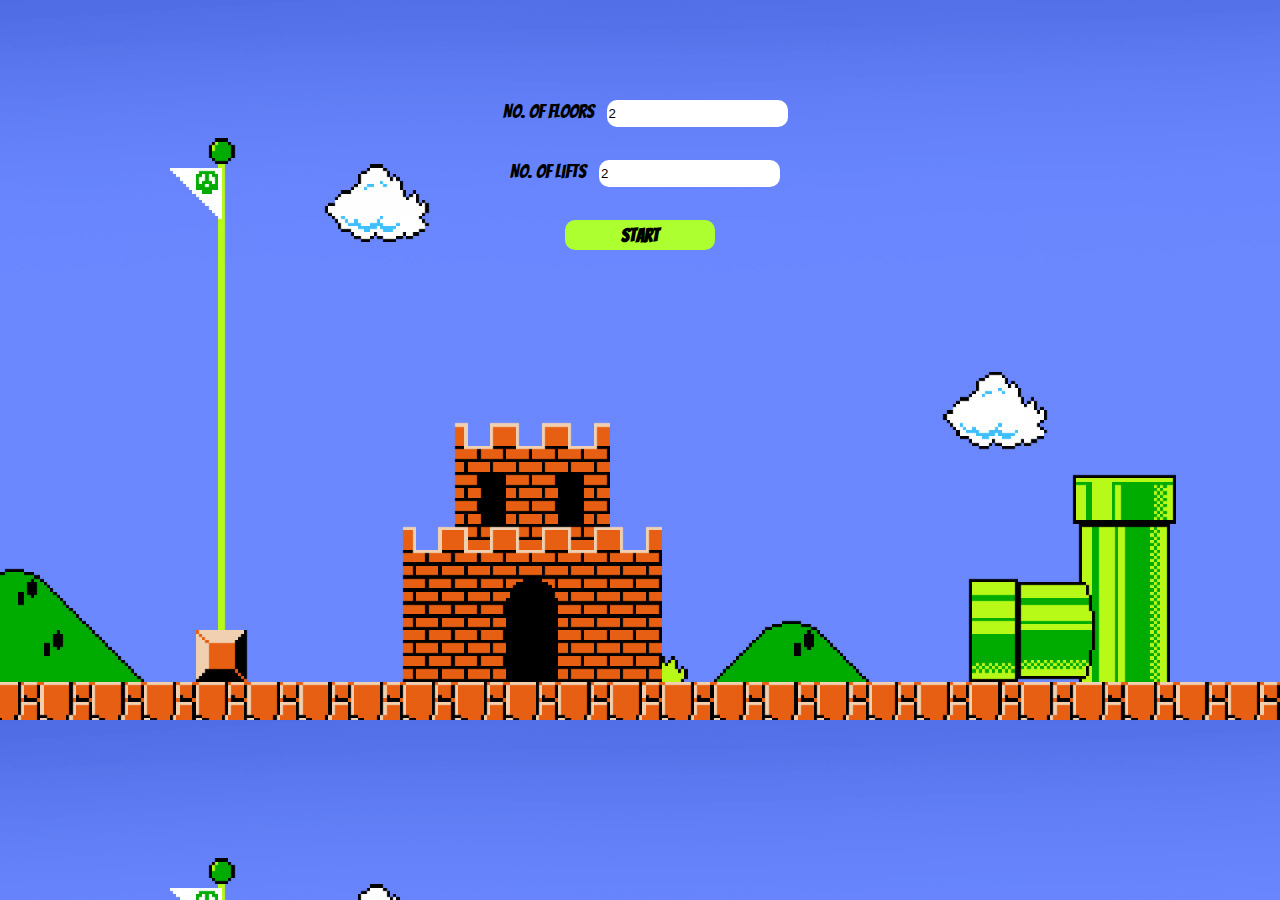
==== index.html @ ed2f227c "Lift Simulation: dynamic lifts and floors generation done" ====
<!DOCTYPE html>
<html lang="en">

<head>
    <meta charset="UTF-8">
    <meta http-equiv="X-UA-Compatible" content="IE=edge">
    <meta name="viewport" content="width=device-width, initial-scale=1.0">
    <title>Lift Simulation</title>
    <link rel="stylesheet" href="./css/main.css">
    <script src="./js/main.js" defer> </script>


</head>

<body>
    <!-- Input section -->
    <div class="input-section" id="inputSection">
        <div>
            <label class="lbl"> No. of floors</label>
            <input class="input-1" id="enterFloors" type="number" value="2" placeholder="Atleast 2 floors"></input>
        </div>
        <div>
            <label class="lbl"> No. of lifts</label>
            <input class="input-2" id="enterLifts" type="number" value="2" placeholder="Atleast 2 lifts"></input>
        </div>

        <button class="generateBtn" id="generateBtn">Start</button>
    </div>

    <!-- Floor section -->
    <div class="topBtn" id="top-btn">
            <a href="./index.html" class="backBtn"> Back ></a>
        </div>

    <div class="floor-section"></div>

</body>

</html>
---- css/main.css ----
@import url('https://fonts.googleapis.com/css2?family=Bangers&display=swap');

body {
    background-image: url('/assets/super-mario-wallpaper.png');
    background-size: cover;
    text-align: center;
    color: black;
    font-weight: 100px;
    font-family: 'Bangers', cursive;
    height: 100%;
}

/* Input section styling */

.input-section {
    height: 150px;
    padding: 15px;
    display: flex;
    flex-direction: column;
    margin-top: 85px;
    margin-bottom: 85px;
    justify-content: space-between;
    align-items: center;
}

.lbl {
    padding: 10px;
    width: 10px;
    height: 30px;
    font-size: larger;
}

::placeholder {
    text-align: center;
    font-family: 'Bangers', cursive;

}

.input-1,
.input-2 {
    height: 25px;
    border-radius: 10px;
    border-style: none;
}


.generateBtn {
    color: black;
    width: 150px;
    background: greenyellow;
    border-radius: 10px;
    border-style: none;
    cursor: pointer;
    font-weight: bold;
    text-align: center;
    padding: 5px;
    font-size: larger;
    font-family: 'Bangers', cursive;
    text-decoration: none;
}


/* floor section styling */
/* .floor-section{
     border: 1px solid red;
} */

/* .simulation_layout {
    /* border: 1px solid red; */
/* }  */



/* .hidden {
    display: none;
  } */

.topBtn {
    display: flex;
    text-align: left;
    margin-bottom: 20px;
    display: none
}

.backBtn {
    color: black;
    border-radius: 10px;
    border-style: none;
    cursor: pointer;
    font-weight: bold;
    text-align: center;
    padding: 5px;
    font-size: larger;
    font-family: 'Bangers', cursive;
    text-decoration: none;
}


.btn_wrapper {
    display: flex;
    justify-content: end;
    flex-direction: column;
    padding-bottom: 10px;
    gap: 10px;
}

.btn_lift_up {
    font-size: 8px;
    width: 50px;
    height: 25px;
    border-radius: 10px;
    border-style: none;
    background: greenyellow;
    color: black;
    font-family: 'Bangers', cursive;
    font-size: large;
    cursor: pointer;
}

.btn_lift_down {
    font-size: 8px;
    width: 50px;
    height: 25px;
    border-radius: 10px;
    border-style: none;
    background: orange;
    color: black;
    font-family: 'Bangers', cursive;
    font-size: large;
    cursor: pointer;
    padding-bottom: 2px;
}

/* 
.floor_container {
    min-height: 20px;
    padding: 20px;
    border: 1px solid red;
    margin: 1rem;
} */

.floor {
    width: 100%;
    height: 100px;
    border-bottom: 2px solid white;
    /*     background-color: aqua; */
    display: flex;
    align-items: center;
    /*   flex-direction: row-reverse; */
    /* margin-left: 25px;
    margin-right: 25px; */
    margin-bottom: 20px;
    border: 3px solid black;

}

/* .floor_inner_container {
    min-height: 20px;
    padding: 20px;
    border: 1px solid greenyellow;
    align-items: end;
    
} */
/* .single_floor {
    background: green; 
    min-height: 20vh;
    border-bottom: 1.5px solid white;

} */

/* .floor_no {
    display: flex;
    align-items: flex-end;
    margin-left: -24px;
    margin-top: -27px;
} */
.floorText {
    margin-right: 1rem;

}

.lift-wrapper {
    display: flex;
    border: 1px solid yellow;
    flex: 1;
    padding: 0.2rem;
    justify-content: flex-start;
    background: green;
}

.lift {
    height: 90px;
    width: 60px;
    display: flex;
    border: 1px solid yellow;
    margin: auto;
}

.lift_left,
.lift_right {
    width: 40px;
    background-color: rgb(233, 98, 44);
    border: 1px solid whitesmoke;
}
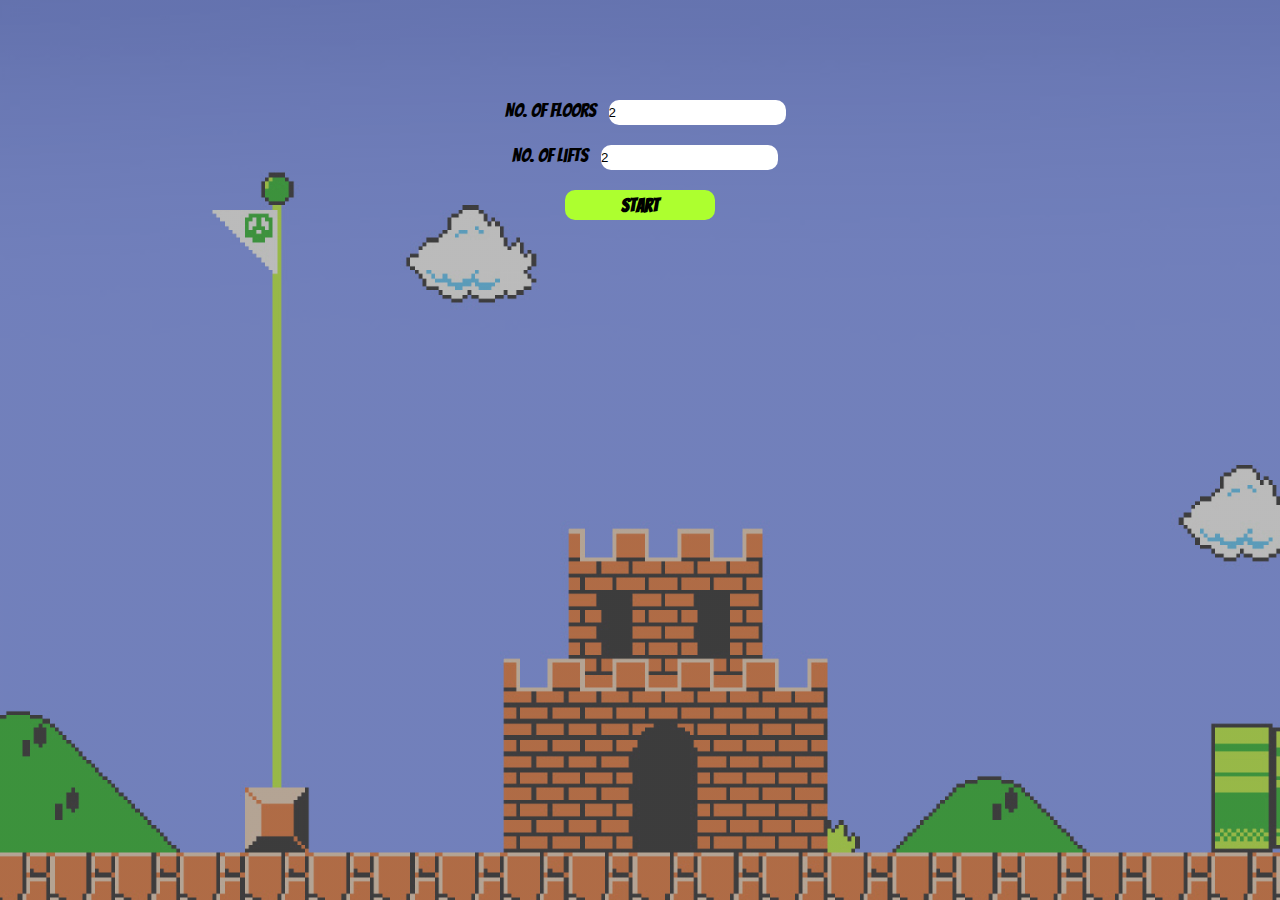
==== commit b73b7960: "faded bg img" ====
--- a/index.html
+++ b/index.html
@@ -13,6 +13,8 @@
 </head>
 
 <body>
+    <div id="liftSpace">
+    <!-- <img id="bg-img" src="./assets/super-mario-wallpaper.png"/> --> 
     <!-- Input section -->
     <div class="input-section" id="inputSection">
         <div>
@@ -26,6 +28,8 @@
 
         <button class="generateBtn" id="generateBtn">Start</button>
     </div>
+    
+
 
     <!-- Floor section -->
     <div class="topBtn" id="top-btn">
@@ -33,6 +37,7 @@
         </div>
 
     <div class="floor-section"></div>
+</div>
 
 </body>
 
--- a/css/main.css
+++ b/css/main.css
@@ -1,20 +1,30 @@
 @import url('https://fonts.googleapis.com/css2?family=Bangers&display=swap');
 
-body {
-    background-image: url('/assets/super-mario-wallpaper.png');
+*{
+    margin: 0;
+    padding: 0;
+    box-sizing: border-box;
+
+  } 
+   
+  #liftSpace {
+    background: linear-gradient(rgba(120,120,120,.5), rgba(120,120,120,.5)), url("/assets/super-mario-wallpaper.png");
+    background-repeat: no-repeat;
     background-size: cover;
     text-align: center;
     color: black;
     font-weight: 100px;
     font-family: 'Bangers', cursive;
-    height: 100%;
-}
-
-/* Input section styling */
+    height: 100vh; 
+    overflow: auto;
+    
+} 
+   
 
 .input-section {
     height: 150px;
     padding: 15px;
+    width: 100%;
     display: flex;
     flex-direction: column;
     margin-top: 85px;
@@ -59,27 +69,12 @@
     text-decoration: none;
 }
 
-
-/* floor section styling */
-/* .floor-section{
-     border: 1px solid red;
-} */
-
-/* .simulation_layout {
-    /* border: 1px solid red; */
-/* }  */
-
-
-
-/* .hidden {
-    display: none;
-  } */
-
 .topBtn {
     display: flex;
     text-align: left;
     margin-bottom: 20px;
-    display: none
+    margin-top: 20px;
+    display: none;
 }
 
 .backBtn {
@@ -196,6 +191,14 @@
     margin: auto;
 }
 
+.liftContainer{
+    width: 45%;
+    /* background-color: aqua; */
+    display: flex;
+    justify-content: space-between;
+    
+}
+
 .lift_left,
 .lift_right {
     width: 40px;
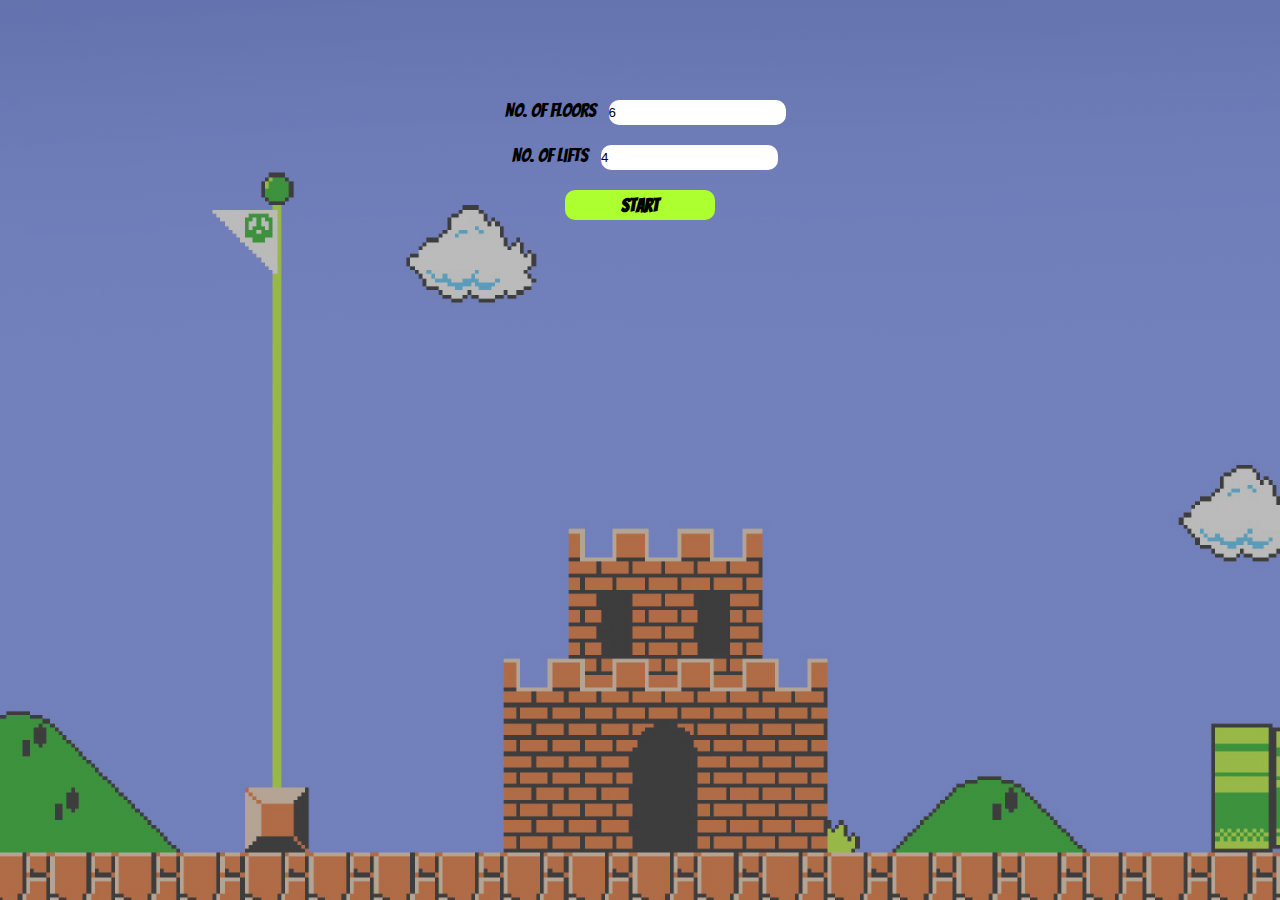
==== commit 4793342f: "added states to the lifts" ====
--- a/index.html
+++ b/index.html
@@ -19,11 +19,11 @@
     <div class="input-section" id="inputSection">
         <div>
             <label class="lbl"> No. of floors</label>
-            <input class="input-1" id="enterFloors" type="number" value="2" placeholder="Atleast 2 floors"></input>
+            <input class="input-1" id="enterFloors" type="number" value="6" placeholder="Atleast 2 floors"></input>
         </div>
         <div>
             <label class="lbl"> No. of lifts</label>
-            <input class="input-2" id="enterLifts" type="number" value="2" placeholder="Atleast 2 lifts"></input>
+            <input class="input-2" id="enterLifts" type="number" value="4" placeholder="Atleast 2 lifts"></input>
         </div>
 
         <button class="generateBtn" id="generateBtn">Start</button>
--- a/css/main.css
+++ b/css/main.css
@@ -188,7 +188,8 @@
     width: 60px;
     display: flex;
     border: 1px solid yellow;
-    margin: auto;
+    background-color: yellow;
+    margin: 40px;
 }
 
 .liftContainer{
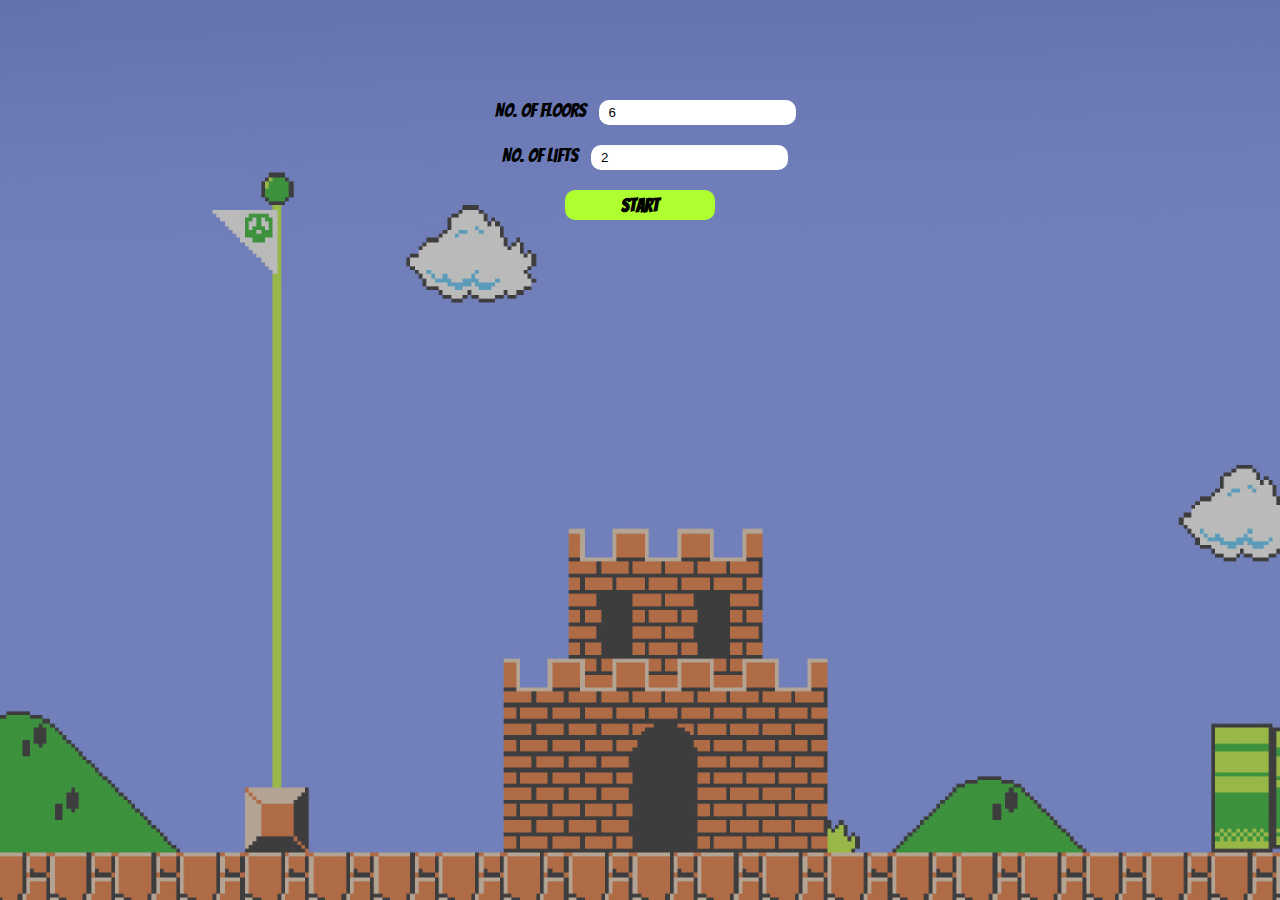
==== commit 45f0b10d: "fixed free lifts movement and the speed of the lift" ====
--- a/index.html
+++ b/index.html
@@ -14,7 +14,7 @@
 
 <body>
     <div id="liftSpace">
-    <!-- <img id="bg-img" src="./assets/super-mario-wallpaper.png"/> --> 
+    
     <!-- Input section -->
     <div class="input-section" id="inputSection">
         <div>
@@ -23,7 +23,7 @@
         </div>
         <div>
             <label class="lbl"> No. of lifts</label>
-            <input class="input-2" id="enterLifts" type="number" value="4" placeholder="Atleast 2 lifts"></input>
+            <input class="input-2" id="enterLifts" type="number" value="2" placeholder="Atleast 2 lifts"></input>
         </div>
 
         <button class="generateBtn" id="generateBtn">Start</button>
@@ -33,7 +33,7 @@
 
     <!-- Floor section -->
     <div class="topBtn" id="top-btn">
-            <a href="./index.html" class="backBtn"> Back ></a>
+            <a href="./index.html" class="backBtn">&lt; Back</a>
         </div>
 
     <div class="floor-section"></div>
--- a/css/main.css
+++ b/css/main.css
@@ -1,208 +1,188 @@
-@import url('https://fonts.googleapis.com/css2?family=Bangers&display=swap');
+@import url("https://fonts.googleapis.com/css2?family=Bangers&display=swap");
 
-*{
-    margin: 0;
-    padding: 0;
-    box-sizing: border-box;
+/* to avoid horizonal scroll */
+html,
+body {
+  max-width: 100%;
+  overflow-x: hidden;
+}
 
-  } 
-   
-  #liftSpace {
-    background: linear-gradient(rgba(120,120,120,.5), rgba(120,120,120,.5)), url("/assets/super-mario-wallpaper.png");
-    background-repeat: no-repeat;
-    background-size: cover;
-    text-align: center;
-    color: black;
-    font-weight: 100px;
-    font-family: 'Bangers', cursive;
-    height: 100vh; 
-    overflow: auto;
-    
-} 
-   
+* {
+  margin: 0;
+  padding: 0;
+  box-sizing: border-box;
+}
+
+#liftSpace {
+  background: linear-gradient(rgba(120,120,120,.5), rgba(120,120,120,.5)), url("/assets/super-mario-wallpaper.png");
+  background-repeat: no-repeat;
+  background-size: cover;
+  text-align: center;
+  color: black;
+  font-weight: 100px;
+  font-family: "Bangers", cursive;
+  height: 100vh;
+  overflow: auto;
+}
 
 .input-section {
-    height: 150px;
-    padding: 15px;
-    width: 100%;
-    display: flex;
-    flex-direction: column;
-    margin-top: 85px;
-    margin-bottom: 85px;
-    justify-content: space-between;
-    align-items: center;
+  height: 150px;
+  padding: 15px;
+  width: 100%;
+  display: flex;
+  flex-direction: column;
+  margin-top: 85px;
+  margin-bottom: 85px;
+  justify-content: space-between;
+  align-items: center;
 }
 
 .lbl {
-    padding: 10px;
-    width: 10px;
-    height: 30px;
-    font-size: larger;
+  padding: 10px;
+  width: 10px;
+  height: 30px;
+  font-size: larger;
 }
 
 ::placeholder {
-    text-align: center;
-    font-family: 'Bangers', cursive;
-
+  text-align: center;
+  font-family: "Bangers", cursive;
 }
 
 .input-1,
 .input-2 {
-    height: 25px;
-    border-radius: 10px;
-    border-style: none;
+  height: 25px;
+  border-radius: 10px;
+  border-style: none;
+  padding: 10px;
 }
 
-
 .generateBtn {
-    color: black;
-    width: 150px;
-    background: greenyellow;
-    border-radius: 10px;
-    border-style: none;
-    cursor: pointer;
-    font-weight: bold;
-    text-align: center;
-    padding: 5px;
-    font-size: larger;
-    font-family: 'Bangers', cursive;
-    text-decoration: none;
+  color: black;
+  width: 150px;
+  background: greenyellow;
+  border-radius: 10px;
+  border-style: none;
+  cursor: pointer;
+  font-weight: bold;
+  text-align: center;
+  padding: 5px;
+  font-size: larger;
+  font-family: "Bangers", cursive;
+  text-decoration: none;
 }
 
 .topBtn {
-    display: flex;
-    text-align: left;
-    margin-bottom: 20px;
-    margin-top: 20px;
-    display: none;
+  display: flex;
+  text-align: left;
+  margin-bottom: 20px;
+  margin-top: 20px;
+  display: none;
 }
 
 .backBtn {
-    color: black;
-    border-radius: 10px;
-    border-style: none;
-    cursor: pointer;
-    font-weight: bold;
-    text-align: center;
-    padding: 5px;
-    font-size: larger;
-    font-family: 'Bangers', cursive;
-    text-decoration: none;
+  color: black;
+  border-radius: 10px;
+  border-style: none;
+  cursor: pointer;
+  font-weight: bold;
+  text-align: center;
+  padding: 5px;
+  font-size: larger;
+  font-family: "Bangers", cursive;
+  text-decoration: none;
 }
 
-
 .btn_wrapper {
-    display: flex;
-    justify-content: end;
-    flex-direction: column;
-    padding-bottom: 10px;
-    gap: 10px;
+  display: flex;
+  justify-content: end;
+  flex-direction: column;
+  padding-bottom: 10px;
+  gap: 10px;
 }
 
 .btn_lift_up {
-    font-size: 8px;
-    width: 50px;
-    height: 25px;
-    border-radius: 10px;
-    border-style: none;
-    background: greenyellow;
-    color: black;
-    font-family: 'Bangers', cursive;
-    font-size: large;
-    cursor: pointer;
+  font-size: 8px;
+  width: 50px;
+  height: 25px;
+  border-radius: 10px;
+  border-style: none;
+  background: greenyellow;
+  color: black;
+  font-family: "Bangers", cursive;
+  font-size: large;
+  cursor: pointer;
 }
 
 .btn_lift_down {
-    font-size: 8px;
-    width: 50px;
-    height: 25px;
-    border-radius: 10px;
-    border-style: none;
-    background: orange;
-    color: black;
-    font-family: 'Bangers', cursive;
-    font-size: large;
-    cursor: pointer;
-    padding-bottom: 2px;
+  font-size: 8px;
+  width: 50px;
+  height: 25px;
+  border-radius: 10px;
+  border-style: none;
+  background: orange;
+  color: black;
+  font-family: "Bangers", cursive;
+  font-size: large;
+  cursor: pointer;
+  padding-bottom: 2px;
 }
 
-/* 
-.floor_container {
-    min-height: 20px;
-    padding: 20px;
-    border: 1px solid red;
-    margin: 1rem;
-} */
+.floor-section {
+  min-height: 20px;
+  padding: 20px;
+  /* border: 1px solid red; */
+  margin: 1rem;
+}
 
 .floor {
-    width: 100%;
-    height: 100px;
-    border-bottom: 2px solid white;
-    /*     background-color: aqua; */
-    display: flex;
-    align-items: center;
-    /*   flex-direction: row-reverse; */
-    /* margin-left: 25px;
-    margin-right: 25px; */
-    margin-bottom: 20px;
-    border: 3px solid black;
-
+  width: 100%;
+  height: 100px;
+  border-bottom: 2px solid white;
+  /*     background-color: aqua; */
+  display: flex;
+  align-items: center;
+  margin-bottom: 20px;
+  /* border: 3px solid black; */
 }
 
-/* .floor_inner_container {
-    min-height: 20px;
-    padding: 20px;
-    border: 1px solid greenyellow;
-    align-items: end;
-    
-} */
-/* .single_floor {
-    background: green; 
-    min-height: 20vh;
-    border-bottom: 1.5px solid white;
-
-} */
-
-/* .floor_no {
-    display: flex;
-    align-items: flex-end;
-    margin-left: -24px;
-    margin-top: -27px;
-} */
 .floorText {
-    margin-right: 1rem;
-
+  margin-right: 1rem;
 }
 
 .lift-wrapper {
-    display: flex;
-    border: 1px solid yellow;
-    flex: 1;
-    padding: 0.2rem;
-    justify-content: flex-start;
-    background: green;
+  display: flex;
+  border: 1px solid yellow;
+  flex: 1;
+  padding: 0.2rem;
+  justify-content: flex-start;
+  background: green;
 }
 
 .lift {
-    height: 90px;
-    width: 60px;
-    display: flex;
-    border: 1px solid yellow;
-    background-color: yellow;
-    margin: 40px;
+  height: 90px;
+  width: 60px;
+  display: flex;
+  border: 1px solid yellow;
+  background-color: yellow;
+  margin: 40px;
+/*    new property I have added */
+  position: relative;  
+  transition: bottom 4s;  
+/*   //new property I have added */
+  bottom: 0;
 }
 
-.liftContainer{
-    width: 45%;
-    /* background-color: aqua; */
-    display: flex;
-    justify-content: space-between;
-    
+.liftContainer {
+  width: 45%;
+  /* background-color: aqua; */
+  display: flex;
+  justify-content: space-between;
 }
 
 .lift_left,
 .lift_right {
-    width: 40px;
-    background-color: rgb(233, 98, 44);
-    border: 1px solid whitesmoke;
-}+  width: 40px;
+  background-color: rgb(233, 98, 44);
+  border: 1px solid whitesmoke;
+}
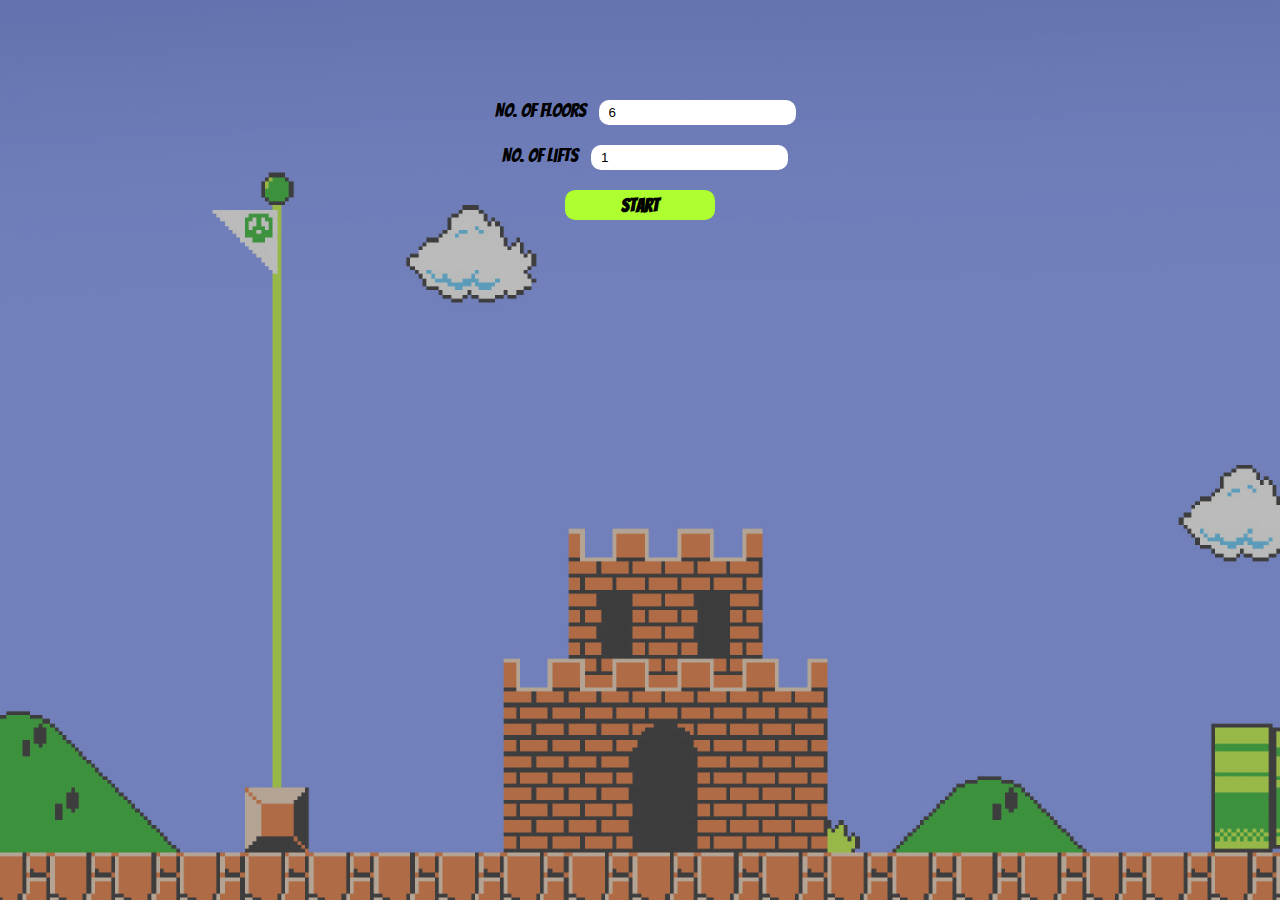
==== commit 83eb1513: "remove glow" ====
--- a/index.html
+++ b/index.html
@@ -19,17 +19,15 @@
     <div class="input-section" id="inputSection">
         <div>
             <label class="lbl"> No. of floors</label>
-            <input class="input-1" id="enterFloors" type="number" value="6" placeholder="Atleast 2 floors"></input>
+            <input class="input-1" id="enterFloors" type="number" value="6" placeholder="Enter floors"></input>
         </div>
         <div>
             <label class="lbl"> No. of lifts</label>
-            <input class="input-2" id="enterLifts" type="number" value="2" placeholder="Atleast 2 lifts"></input>
+            <input class="input-2" id="enterLifts" type="number" value="1" placeholder="Enter lifts"></input>
         </div>
 
         <button class="generateBtn" id="generateBtn">Start</button>
     </div>
-    
-
 
     <!-- Floor section -->
     <div class="topBtn" id="top-btn">
--- a/css/main.css
+++ b/css/main.css
@@ -3,186 +3,260 @@
 /* to avoid horizonal scroll */
 html,
 body {
-  max-width: 100%;
-  overflow-x: hidden;
+    max-width: 100%;
+    overflow-x: hidden;
 }
 
 * {
-  margin: 0;
-  padding: 0;
-  box-sizing: border-box;
+    margin: 0;
+    padding: 0;
+    box-sizing: border-box;
 }
 
 #liftSpace {
-  background: linear-gradient(rgba(120,120,120,.5), rgba(120,120,120,.5)), url("/assets/super-mario-wallpaper.png");
-  background-repeat: no-repeat;
-  background-size: cover;
-  text-align: center;
-  color: black;
-  font-weight: 100px;
-  font-family: "Bangers", cursive;
-  height: 100vh;
-  overflow: auto;
+    background: linear-gradient(rgba(120, 120, 120, .5), rgba(120, 120, 120, .5)), url("/assets/super-mario-wallpaper.png");
+    background-repeat: no-repeat;
+    background-size: cover;
+    text-align: center;
+    color: black;
+    font-weight: 100px;
+    font-family: "Bangers", cursive;
+    height: 100vh;
+    overflow: auto;
 }
 
 .input-section {
-  height: 150px;
-  padding: 15px;
-  width: 100%;
-  display: flex;
-  flex-direction: column;
-  margin-top: 85px;
-  margin-bottom: 85px;
-  justify-content: space-between;
-  align-items: center;
+    height: 150px;
+    padding: 15px;
+    width: 100%;
+    display: flex;
+    flex-direction: column;
+    margin-top: 85px;
+    margin-bottom: 85px;
+    justify-content: space-between;
+    align-items: center;
 }
 
 .lbl {
-  padding: 10px;
-  width: 10px;
-  height: 30px;
-  font-size: larger;
+    padding: 10px;
+    width: 10px;
+    height: 30px;
+    font-size: larger;
 }
 
 ::placeholder {
-  text-align: center;
-  font-family: "Bangers", cursive;
+    text-align: center;
+    font-family: "Bangers", cursive;
 }
 
 .input-1,
 .input-2 {
-  height: 25px;
-  border-radius: 10px;
-  border-style: none;
-  padding: 10px;
+    height: 25px;
+    border-radius: 10px;
+    border-style: none;
+    padding: 10px;
 }
 
 .generateBtn {
-  color: black;
-  width: 150px;
-  background: greenyellow;
-  border-radius: 10px;
-  border-style: none;
-  cursor: pointer;
-  font-weight: bold;
-  text-align: center;
-  padding: 5px;
-  font-size: larger;
-  font-family: "Bangers", cursive;
-  text-decoration: none;
+    color: black;
+    width: 150px;
+    background: greenyellow;
+    border-radius: 10px;
+    border-style: none;
+    cursor: pointer;
+    font-weight: bold;
+    text-align: center;
+    padding: 5px;
+    font-size: larger;
+    font-family: "Bangers", cursive;
+    text-decoration: none;
 }
 
 .topBtn {
-  display: flex;
-  text-align: left;
-  margin-bottom: 20px;
-  margin-top: 20px;
-  display: none;
+    display: flex;
+    text-align: left;
+    margin-bottom: 20px;
+    margin-top: 20px;
+    display: none;
 }
 
 .backBtn {
-  color: black;
-  border-radius: 10px;
-  border-style: none;
-  cursor: pointer;
-  font-weight: bold;
-  text-align: center;
-  padding: 5px;
-  font-size: larger;
-  font-family: "Bangers", cursive;
-  text-decoration: none;
+    color: black;
+    border-radius: 10px;
+    border-style: none;
+    cursor: pointer;
+    font-weight: bold;
+    text-align: center;
+    padding: 5px;
+    font-size: larger;
+    font-family: "Bangers", cursive;
+    text-decoration: none;
 }
 
 .btn_wrapper {
-  display: flex;
-  justify-content: end;
-  flex-direction: column;
-  padding-bottom: 10px;
-  gap: 10px;
+    display: flex;
+    justify-content: end;
+    flex-direction: column;
+    padding-bottom: 10px;
+    gap: 10px;
 }
 
 .btn_lift_up {
-  font-size: 8px;
-  width: 50px;
-  height: 25px;
-  border-radius: 10px;
-  border-style: none;
-  background: greenyellow;
-  color: black;
-  font-family: "Bangers", cursive;
-  font-size: large;
-  cursor: pointer;
+    font-size: 8px;
+    width: 50px;
+    height: 25px;
+    border-radius: 10px;
+    border-style: none;
+    background: greenyellow;
+    color: black;
+    font-family: "Bangers", cursive;
+    font-size: large;
+    cursor: pointer;
+}
+
+.btn_lift_up:hover{
+    background: rgb(168, 218, 93);
+}
+
+.btn_lift_up:active{
+    background-color: rgb(168, 218, 93);
+    box-shadow: 0 5px rgb(161, 161, 161);
+    transform: translateY(1px);
 }
 
 .btn_lift_down {
-  font-size: 8px;
-  width: 50px;
-  height: 25px;
-  border-radius: 10px;
-  border-style: none;
-  background: orange;
-  color: black;
-  font-family: "Bangers", cursive;
-  font-size: large;
-  cursor: pointer;
-  padding-bottom: 2px;
+    width: 50px;
+    height: 25px;
+    border-radius: 10px;
+    border-style: none;
+    background: orange;
+    color: black;
+    font-family: "Bangers", cursive;
+    font-size: large;
+    cursor: pointer;
+    padding-bottom: 2px;
+}
+
+.btn_lift_down:hover{
+    background: rgb(243, 186, 81);
+}
+
+.btn_lift_down:active{
+    background-color: rgb(243, 186, 81);
+    box-shadow: 0 5px rgb(161, 161, 161);
+    transform: translateY(1px);
 }
 
 .floor-section {
-  min-height: 20px;
-  padding: 20px;
-  /* border: 1px solid red; */
-  margin: 1rem;
+    min-height: 20px;
+    padding: 20px;
+    /* border: 1px solid red; */
+    margin: 1rem;
 }
 
 .floor {
-  width: 100%;
-  height: 100px;
-  border-bottom: 2px solid white;
-  /*     background-color: aqua; */
-  display: flex;
-  align-items: center;
-  margin-bottom: 20px;
-  /* border: 3px solid black; */
+    width: 100%;
+    height: 100px;
+    border-bottom: 2px solid white;
+    /*     background-color: aqua; */
+    display: flex;
+    align-items: center;
+    margin-bottom: 20px;
+    /* border: 3px solid black; */
 }
 
 .floorText {
-  margin-right: 1rem;
+    margin-right: 1rem;
 }
 
 .lift-wrapper {
-  display: flex;
-  border: 1px solid yellow;
-  flex: 1;
-  padding: 0.2rem;
-  justify-content: flex-start;
-  background: green;
+    display: flex;
+    border: 1px solid yellow;
+    flex: 1;
+    padding: 0.2rem;
+    justify-content: flex-start;
+    background: green;
 }
 
 .lift {
-  height: 90px;
-  width: 60px;
-  display: flex;
-  border: 1px solid yellow;
-  background-color: yellow;
-  margin: 40px;
-/*    new property I have added */
-  position: relative;  
-  transition: bottom 4s;  
-/*   //new property I have added */
-  bottom: 0;
+    height: 90px;
+    width: 60px;
+    display: flex;
+    border: 1px solid yellow;
+    background-color: yellow;
+    margin: 40px;
+    position: relative;
+    transition: bottom 4s;
+    bottom: 0;
+    /* read on it */
+    overflow: hidden;
 }
 
 .liftContainer {
-  width: 45%;
-  /* background-color: aqua; */
-  display: flex;
-  justify-content: space-between;
+    /* width: 45%; */
+    /* overflow-y: hidden; */
+    /* border: 1px solid aqua;
+    background-color: aqua; */
+    display: flex;
+    justify-content: space-between;
 }
 
 .lift_left,
 .lift_right {
-  width: 40px;
-  background-color: rgb(233, 98, 44);
-  border: 1px solid whitesmoke;
-}
+    width: 40px;
+    background-color: rgb(233, 98, 44);
+    border: 1px solid whitesmoke;
+   
+}
+
+/* media queries for mobile */
+@media screen and (max-width: 425px) {
+    .lift { 
+        height: 60px;
+        width: 30px;  
+
+    }
+
+    .lift_left,
+    .lift_right {
+        width: 20px;
+    }
+
+    .btn_lift_up,
+    .btn_lift_down {
+        width: 40px;
+        height: 15px;
+        font-size: 11px;
+    }
+
+    .floorText {
+        font-size: 13px;
+    }
+
+}
+
+/* media queries for tablet */
+@media screen and (max-width: 768px) {
+    .lift { 
+        height: 90px;
+        width: 45px;
+    }
+
+    .lift_left,
+    .lift_right {
+        width: 45px;
+        
+    }
+
+    .btn_lift_up,
+    .btn_lift_down {
+        width: 40px;
+        height: 15px;
+        font-size: 11px;
+    }
+
+    .floorText {
+        font-size: 13px;
+    }
+
+}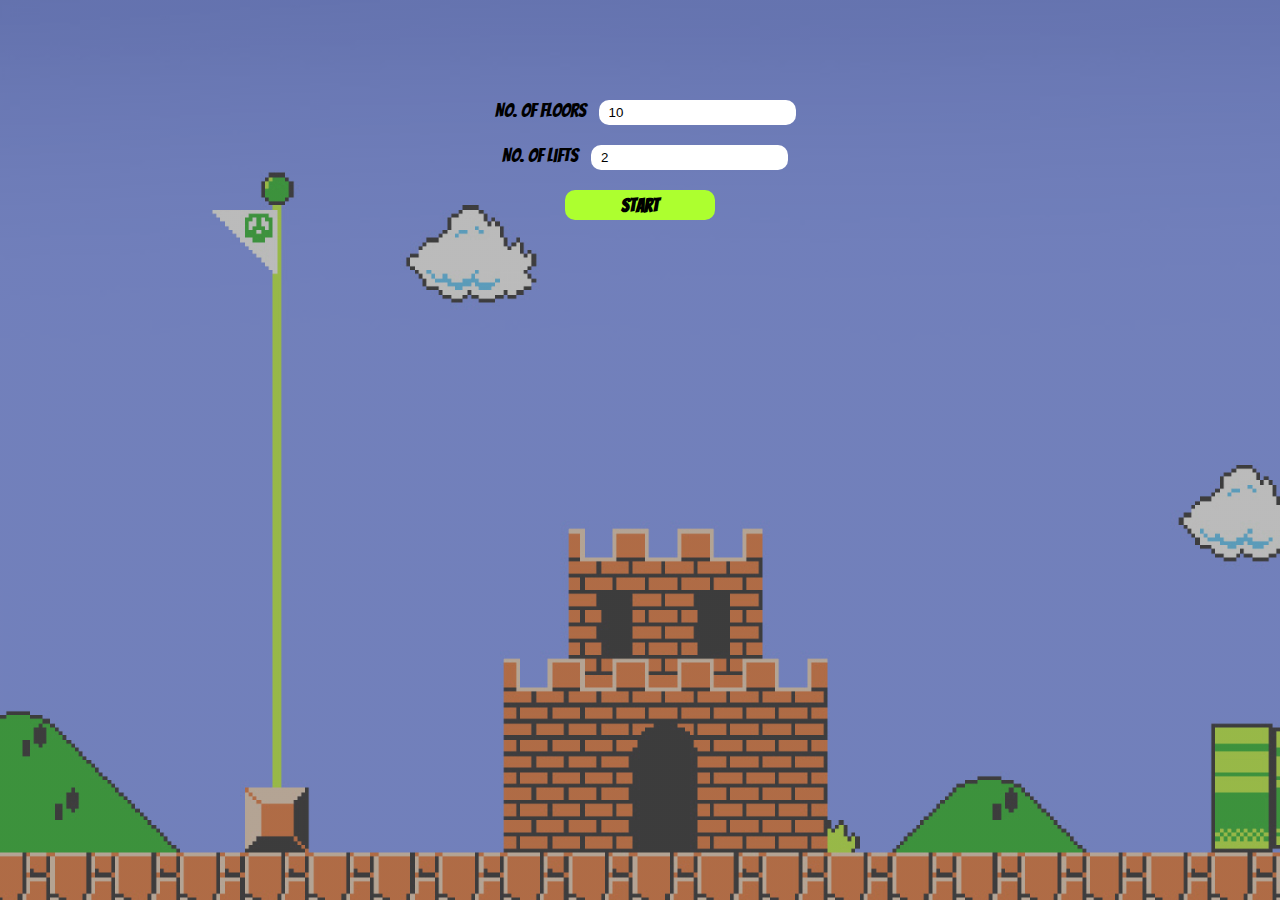
==== commit d1640244: "open the doors of free lift if it is clicked again" ====
--- a/index.html
+++ b/index.html
@@ -19,11 +19,11 @@
     <div class="input-section" id="inputSection">
         <div>
             <label class="lbl"> No. of floors</label>
-            <input class="input-1" id="enterFloors" type="number" value="6" placeholder="Enter floors"></input>
+            <input class="input-1" id="enterFloors" type="number" value="10" placeholder="Enter floors"></input>
         </div>
         <div>
             <label class="lbl"> No. of lifts</label>
-            <input class="input-2" id="enterLifts" type="number" value="1" placeholder="Enter lifts"></input>
+            <input class="input-2" id="enterLifts" type="number" value="2" placeholder="Enter lifts"></input>
         </div>
 
         <button class="generateBtn" id="generateBtn">Start</button>
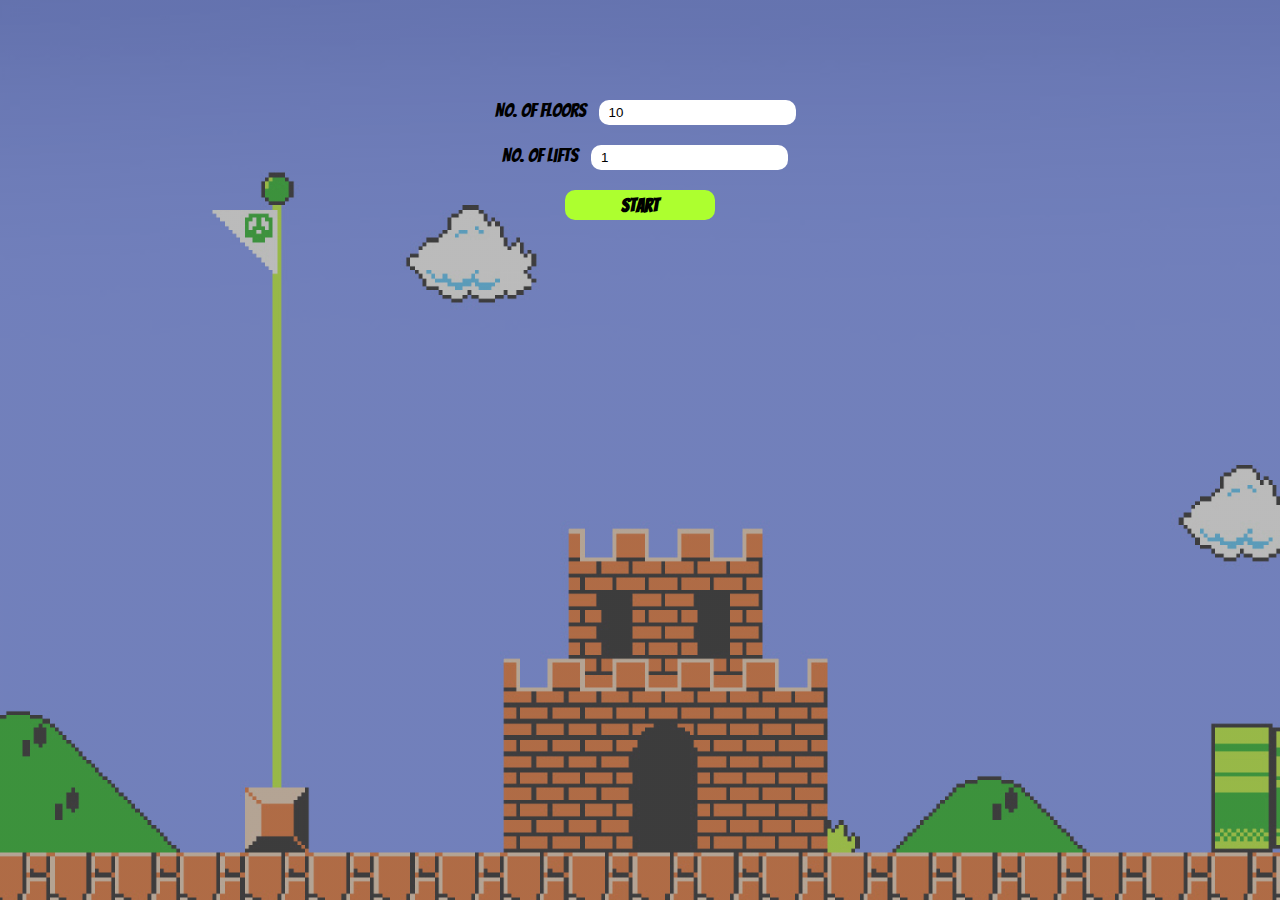
==== commit 0b2a927d: "resolved the page unresponsiveness issue" ====
--- a/index.html
+++ b/index.html
@@ -23,7 +23,7 @@
         </div>
         <div>
             <label class="lbl"> No. of lifts</label>
-            <input class="input-2" id="enterLifts" type="number" value="2" placeholder="Enter lifts"></input>
+            <input class="input-2" id="enterLifts" type="number" value="1" placeholder="Enter lifts"></input>
         </div>
 
         <button class="generateBtn" id="generateBtn">Start</button>
